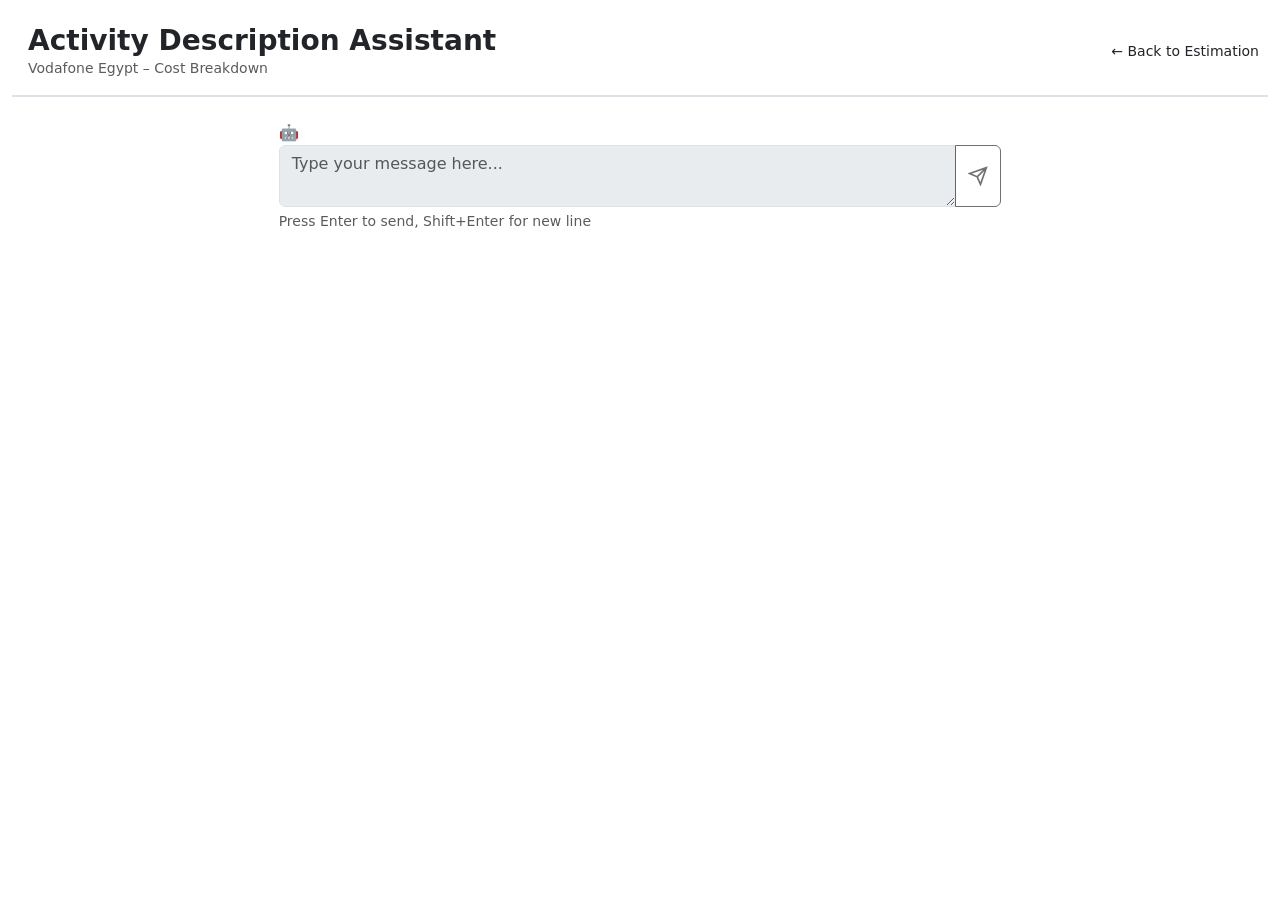
==== d2c_app/chat.html @ 01321223 "upload" ====
<!DOCTYPE html>
<html lang="en">
<head>
  <meta charset="UTF-8">
  <meta name="viewport" content="width=device-width, initial-scale=1.0">
  <title>Activity Description | Vodafone Egypt</title>
  <link href="https://cdn.jsdelivr.net/npm/bootstrap@5.3.2/dist/css/bootstrap.min.css" rel="stylesheet">
  <link rel="stylesheet" href="/static/style.css">
  <link rel="stylesheet" href="/static/chat.css">
</head>
<body>
  <div class="container-fluid py-4">
    <header class="d-flex align-items-center border-bottom border-2 border-vodafone pb-3 mb-4">
      <div class="vodafone-dot me-3"></div>
      <div class="flex-grow-1">
        <h1 class="h3 mb-0 text-vodafone fw-bold">Activity Description Assistant</h1>
        <p class="text-muted small mb-0">Vodafone Egypt – Cost Breakdown</p>
      </div>
      <a href="/" class="btn btn-outline-vodafone btn-sm">
        ← Back to Estimation
      </a>
    </header>

    <div class="row justify-content-center">
      <div class="col-lg-8 col-xl-7">
        <!-- Chat Container -->
        <div id="chat-container" class="chat-container">
          <!-- Messages will be added here -->
          <div id="chat-messages" class="chat-messages">
            <!-- Initial loading message -->
            <div class="message bot-message">
              <div class="message-avatar">🤖</div>
              <div class="message-content">
                <div class="message-bubble">
                  <span class="typing-indicator">
                    <span></span><span></span><span></span>
                  </span>
                </div>
              </div>
            </div>
          </div>

          <!-- Input Area -->
          <div id="chat-input-area" class="chat-input-area">
            <div class="input-group">
              <textarea 
                id="user-input" 
                class="form-control chat-input" 
                placeholder="Type your message here..."
                rows="2"
                disabled
              ></textarea>
              <button 
                id="send-btn" 
                class="btn btn-vodafone chat-send-btn" 
                type="button"
                disabled
              >
                <svg width="20" height="20" viewBox="0 0 24 24" fill="none" stroke="currentColor" stroke-width="2">
                  <path d="M22 2L11 13M22 2l-7 20-4-9-9-4 20-7z"/>
                </svg>
              </button>
            </div>
            <small class="text-muted d-block mt-1">Press Enter to send, Shift+Enter for new line</small>
          </div>
        </div>

        <!-- Status Messages -->
        <div id="status-message" class="alert alert-info mt-3" style="display: none;"></div>
      </div>
    </div>
  </div>

  <script src="https://cdn.jsdelivr.net/npm/bootstrap@5.3.2/dist/js/bootstrap.bundle.min.js"></script>
  <script src="/static/chat.js"></script>
</body>
</html>
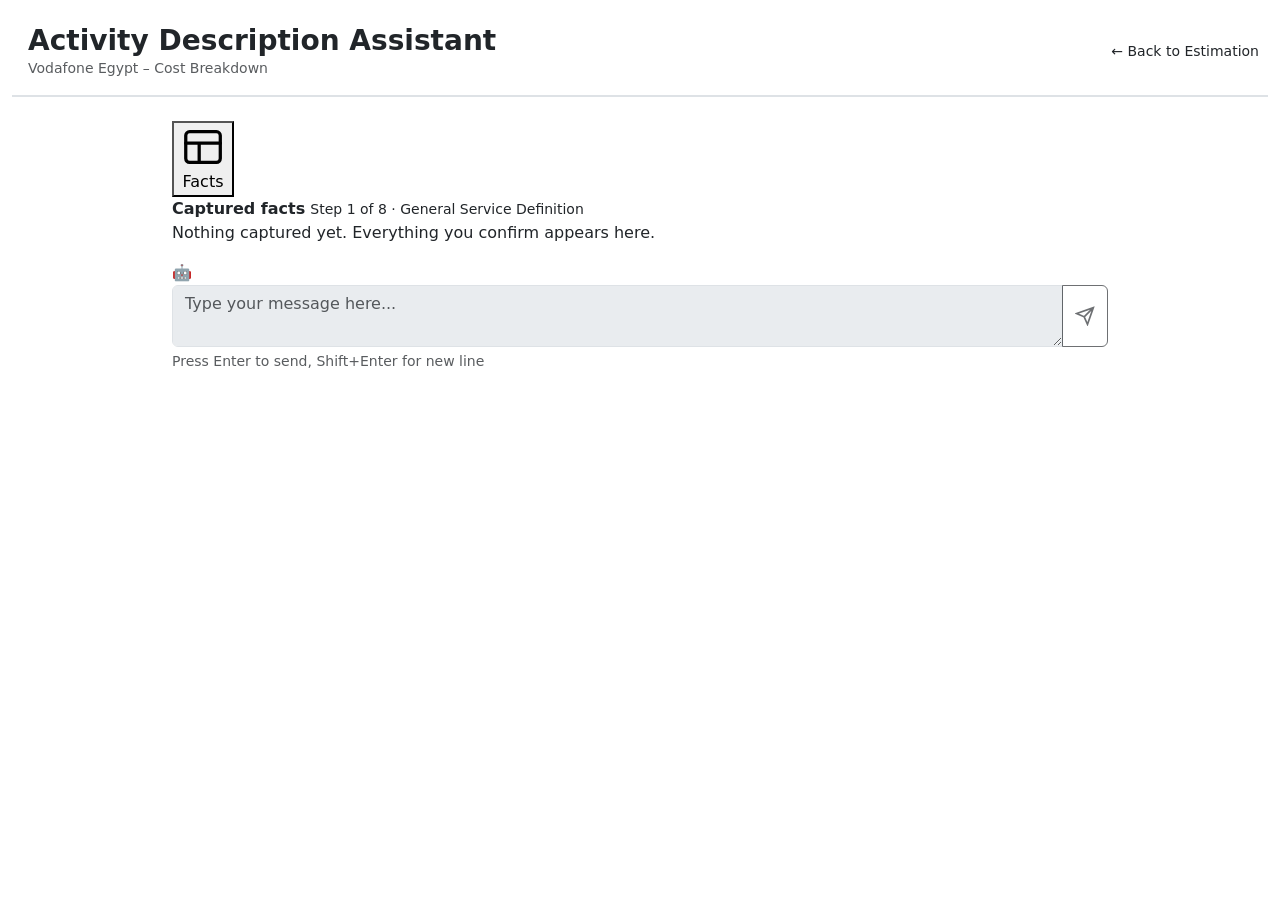
==== commit 7c67bb03: "new chatbot" ====
--- a/d2c_app/chat.html
+++ b/d2c_app/chat.html
@@ -22,46 +22,67 @@
     </header>
 
     <div class="row justify-content-center">
-      <div class="col-lg-8 col-xl-7">
-        <!-- Chat Container -->
-        <div id="chat-container" class="chat-container">
-          <!-- Messages will be added here -->
-          <div id="chat-messages" class="chat-messages">
-            <!-- Initial loading message -->
-            <div class="message bot-message">
-              <div class="message-avatar">🤖</div>
-              <div class="message-content">
-                <div class="message-bubble">
-                  <span class="typing-indicator">
-                    <span></span><span></span><span></span>
-                  </span>
+      <div class="col-lg-10 col-xl-9">
+        <div class="assistant-body assistant-body-standalone">
+          <!-- Facts drawer: a permanent rail on the left edge that opens into a table of
+               everything the assistant has captured so far. -->
+          <aside class="facts-rail" id="facts-rail">
+            <button type="button" class="facts-handle" id="facts-handle" aria-expanded="false" aria-controls="facts-panel" title="Captured facts">
+              <svg viewBox="0 0 24 24" fill="none" stroke="currentColor" stroke-width="1.7" stroke-linecap="round" stroke-linejoin="round"><rect x="3" y="4" width="18" height="16" rx="2"/><path d="M3 10h18M10 10v10"/></svg>
+              <span class="facts-handle-label">Facts</span>
+              <span class="facts-handle-count" id="facts-count" hidden>0</span>
+            </button>
+            <div class="facts-panel" id="facts-panel">
+              <div class="facts-panel-head">
+                <strong>Captured facts</strong>
+                <small id="facts-step">Step 1 of 8 · General Service Definition</small>
+              </div>
+              <div class="facts-panel-body" id="facts-body">
+                <p class="facts-empty">Nothing captured yet. Everything you confirm appears here.</p>
+              </div>
+            </div>
+          </aside>
+
+          <!-- Chat Container -->
+          <div id="chat-container" class="chat-container">
+            <!-- Messages will be added here -->
+            <div id="chat-messages" class="chat-messages">
+              <!-- Initial loading message -->
+              <div class="message bot-message">
+                <div class="message-avatar">🤖</div>
+                <div class="message-content">
+                  <div class="message-bubble">
+                    <span class="typing-indicator">
+                      <span></span><span></span><span></span>
+                    </span>
+                  </div>
                 </div>
               </div>
             </div>
-          </div>
 
-          <!-- Input Area -->
-          <div id="chat-input-area" class="chat-input-area">
-            <div class="input-group">
-              <textarea 
-                id="user-input" 
-                class="form-control chat-input" 
-                placeholder="Type your message here..."
-                rows="2"
-                disabled
-              ></textarea>
-              <button 
-                id="send-btn" 
-                class="btn btn-vodafone chat-send-btn" 
-                type="button"
-                disabled
-              >
-                <svg width="20" height="20" viewBox="0 0 24 24" fill="none" stroke="currentColor" stroke-width="2">
-                  <path d="M22 2L11 13M22 2l-7 20-4-9-9-4 20-7z"/>
-                </svg>
-              </button>
+            <!-- Input Area -->
+            <div id="chat-input-area" class="chat-input-area">
+              <div class="input-group">
+                <textarea
+                  id="user-input"
+                  class="form-control chat-input"
+                  placeholder="Type your message here..."
+                  rows="2"
+                  disabled
+                ></textarea>
+                <button
+                  id="send-btn"
+                  class="btn btn-vodafone chat-send-btn"
+                  type="button"
+                  disabled
+                >
+                  <svg width="20" height="20" viewBox="0 0 24 24" fill="none" stroke="currentColor" stroke-width="2">
+                    <path d="M22 2L11 13M22 2l-7 20-4-9-9-4 20-7z"/>
+                  </svg>
+                </button>
+              </div>
+              <small class="text-muted d-block mt-1">Press Enter to send, Shift+Enter for new line</small>
             </div>
-            <small class="text-muted d-block mt-1">Press Enter to send, Shift+Enter for new line</small>
           </div>
         </div>
 
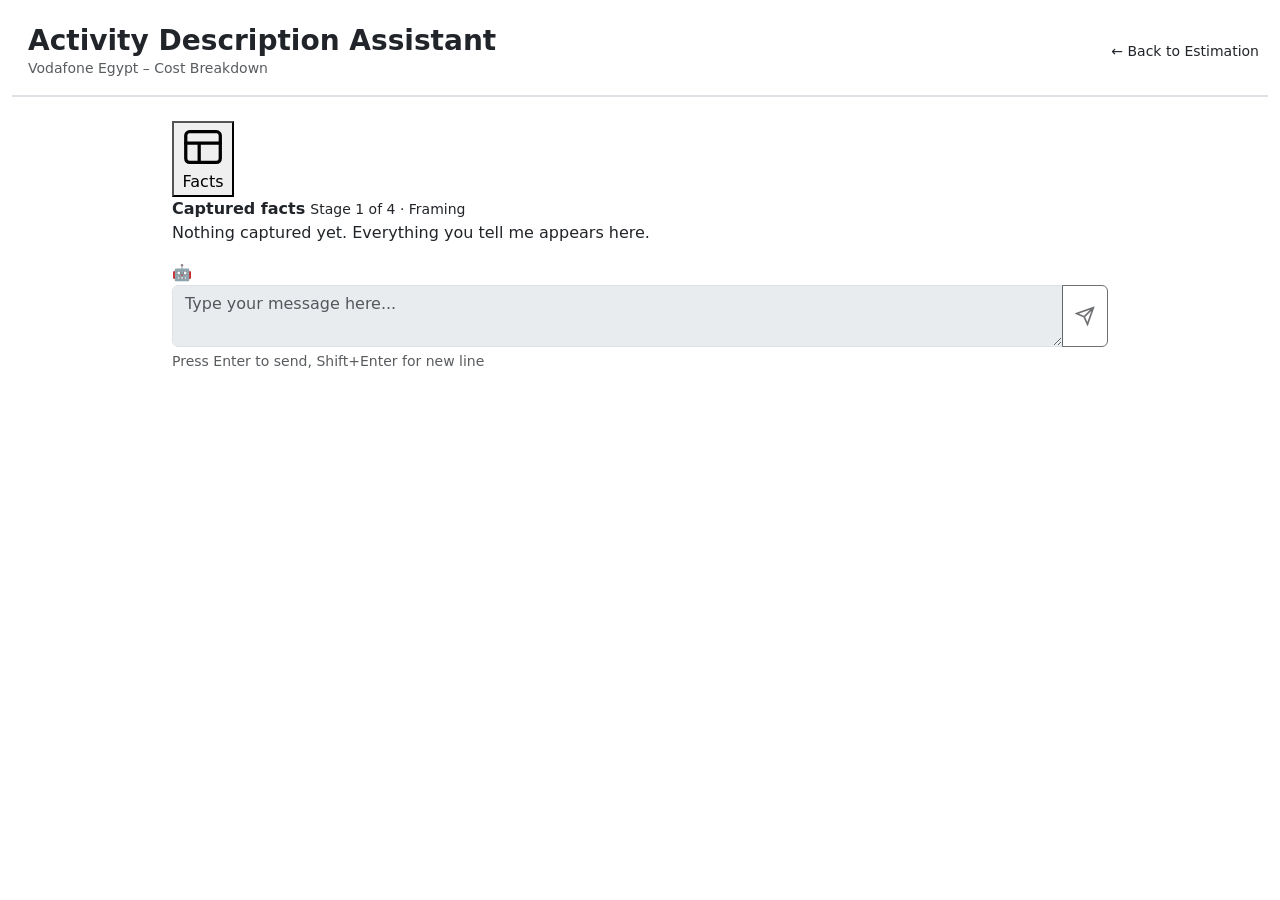
==== commit 59ff43dd: "new chatbot" ====
--- a/d2c_app/chat.html
+++ b/d2c_app/chat.html
@@ -35,10 +35,10 @@
             <div class="facts-panel" id="facts-panel">
               <div class="facts-panel-head">
                 <strong>Captured facts</strong>
-                <small id="facts-step">Step 1 of 8 · General Service Definition</small>
+                <small id="facts-step">Stage 1 of 4 · Framing</small>
               </div>
               <div class="facts-panel-body" id="facts-body">
-                <p class="facts-empty">Nothing captured yet. Everything you confirm appears here.</p>
+                <p class="facts-empty">Nothing captured yet. Everything you tell me appears here.</p>
               </div>
             </div>
           </aside>
@@ -62,6 +62,9 @@
 
             <!-- Input Area -->
             <div id="chat-input-area" class="chat-input-area">
+              <!-- Quick replies for the question just asked, or the four things that can
+                   be done with a finished draft. Always a shortcut — free text works. -->
+              <div id="chat-suggestions" class="chat-suggestions" hidden></div>
               <div class="input-group">
                 <textarea
                   id="user-input"
